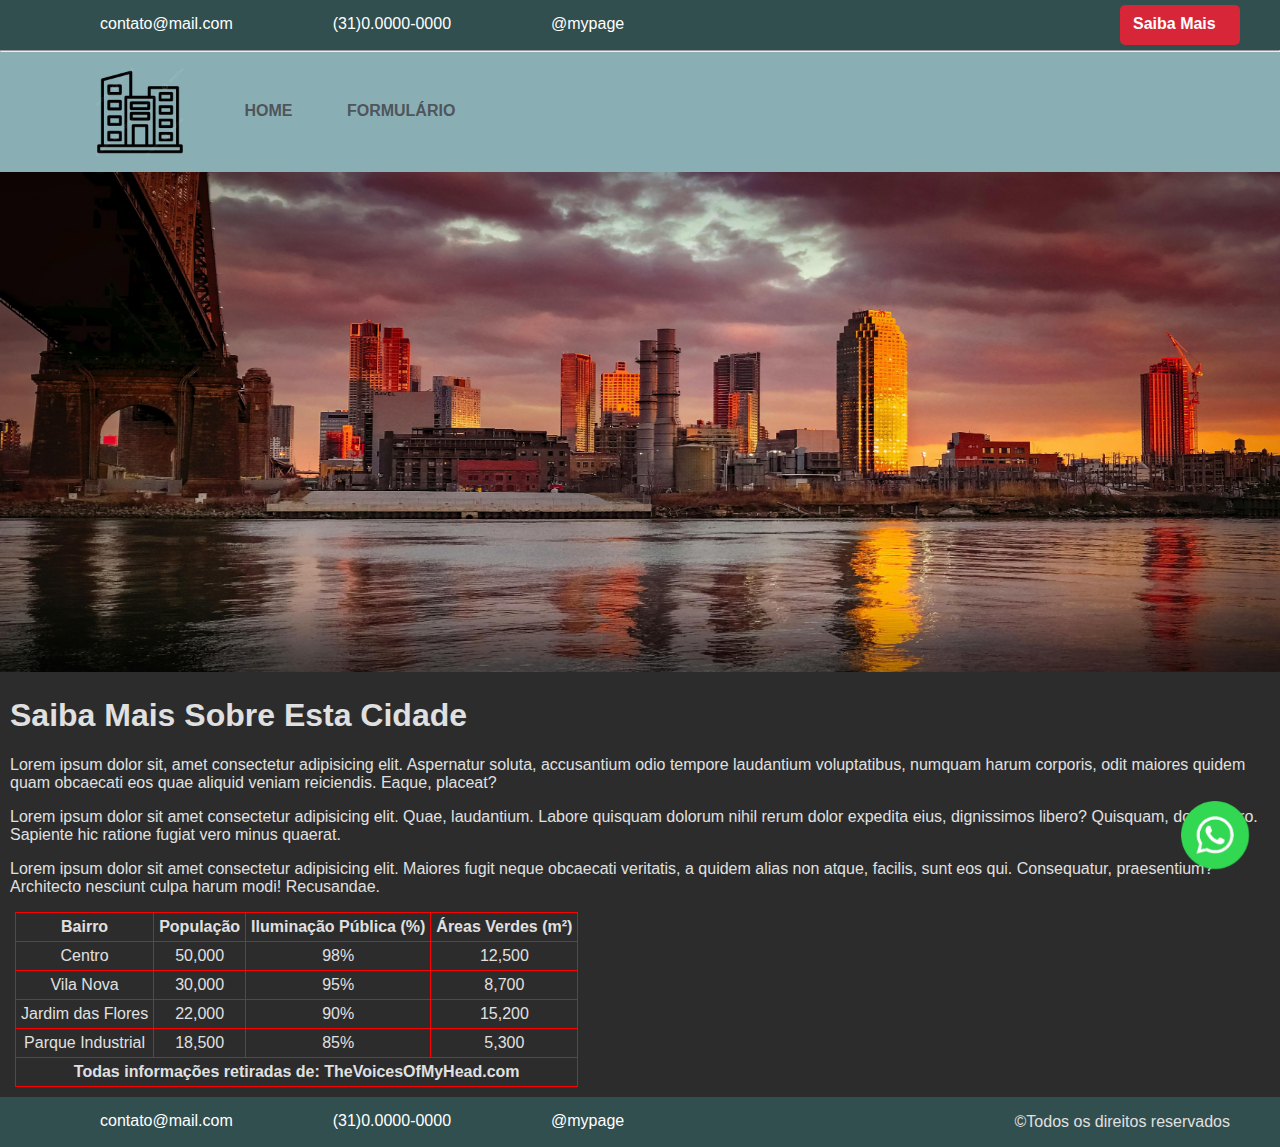
==== index.html @ d4a4579b "Add files via upload" ====
<!DOCTYPE html>
<html lang="pt-br">

<head>
    <meta charset="UTF-8">
    <meta name="viewport" content="width=device-width, initial-scale=1.0">
    <title>Home</title>
    <link rel="shortcut icon" href="logo.png" type="image/x-icon">
    <link rel="stylesheet" href="style.css">
</head>

<body>
    <div class="sob">
        <a href="mailto:contato@mail.com">contato@mail.com</a>
        <a href="tel:190">(31)0.0000-0000</a>
        <a href="http://instagram.com/" target="_blank">@mypage</a>
        <div id="about">
            <a href="" id="abouta">Saiba Mais</a>
        </div>
    </div>
    <hr>
    <header id="nav">
        <nav>
            <img src="logo.png" alt="logo" id="logo">
            <a href="index.html">HOME</a>
            <a href="form.html">FORMULÁRIO</a>
        </nav>
    </header>
    <div>
        <img src="wide.jpg" alt="plchld" id="wide">
    </div>
    <div id="fs">
        <h1>Saiba Mais Sobre Esta Cidade</h1>
        <p>Lorem ipsum dolor sit, amet consectetur adipisicing elit. Aspernatur soluta, accusantium odio tempore
            laudantium voluptatibus, numquam harum corporis, odit maiores quidem quam obcaecati eos quae aliquid veniam
            reiciendis. Eaque, placeat?</p>
        <p>Lorem ipsum dolor sit amet consectetur adipisicing elit. Quae, laudantium. Labore quisquam dolorum nihil
            rerum dolor expedita eius, dignissimos libero? Quisquam, dolore vero. Sapiente hic ratione fugiat vero minus
            quaerat.</p>
        <p>Lorem ipsum dolor sit amet consectetur adipisicing elit. Maiores fugit neque obcaecati veritatis, a quidem
            alias non atque, facilis, sunt eos qui. Consequatur, praesentium? Architecto nesciunt culpa harum modi!
            Recusandae.</p>
    </div>
    <div id="tdiv">
        <table id="tabela">
            <thead>
                <tr>
                    <th>Bairro</th>
                    <th>População</th>
                    <th>Iluminação Pública (%)</th>
                    <th>Áreas Verdes (m²)</th>
                </tr>
            </thead>
            <tbody>
                <tr>
                    <td>Centro</td>
                    <td>50,000</td>
                    <td>98%</td>
                    <td>12,500</td>
                </tr>
                <tr>
                    <td>Vila Nova</td>
                    <td>30,000</td>
                    <td>95%</td>
                    <td>8,700</td>
                </tr>
                <tr>
                    <td>Jardim das Flores</td>
                    <td>22,000</td>
                    <td>90%</td>
                    <td>15,200</td>
                </tr>
                <tr>
                    <td>Parque Industrial</td>
                    <td>18,500</td>
                    <td>85%</td>
                    <td>5,300</td>
                </tr>
            </tbody>
            <tfoot>
                <tr>
                    <th colspan="4">Todas informações retiradas de: TheVoicesOfMyHead.com</th>
                </tr>
            </tfoot>
        </table>
    </div>
    <footer>
        <div class="sob" id="lowersob">
            <a href="mailto:contato@mail.com" target="_blank">contato@mail.com</a>
            <a href="tel:+190" target="_blank">(31)0.0000-0000</a>
            <a href="http://instagram.com/" target="_blank">@mypage</a>
            <p>&copy;Todos os direitos reservados</p>
        </div>
    </footer>
    <a target="_blank" href="https://wa.me/31000000000"><img src="whats.webp" alt="logo whats" id="whats"></a>
</body>

</html>
---- style.css ----
body {
    margin: 0;
    padding: 0;
    background-color: #2C2C2C;
    font-family: Verdana, Geneva, Tahoma, sans-serif;
    color: #E0E0E0;
}

body::-webkit-scrollbar {
    display: none;
}

.sob {
    background-color: rgb(50, 79, 79);
    display: flex;
    height: 50px;
}

.sob a {
    color: rgb(255, 255, 255);
    text-decoration: none;
    margin-top: 15px;
    margin-left: 100px;
}

.sob a:hover {
    text-decoration: underline;
}

.sob p {
    position: absolute;
    right: 50px;
}

#about {
    margin-top: 5px;
    background-color: #D72638;
    border-radius: 5px;
    position: absolute;
    right: 40px;
    width: 120px;
    height: 40px;
}

#abouta {
    font-weight: bold;
    position: absolute;
    top: -5px;
    right: 7px;
    width: 100px;
    height: 40px;
}

hr {
    margin-top: 0;
    margin-bottom: 0;
}

#nav {  
    background-color: #89afb5;
}

#nav a {
    color: #4f555b;
    text-decoration: none;
    font-weight: bold;
    text-align: center;
    margin-bottom: 50px;
    margin-right: 50px;
}

#nav a:hover {
    color: #D72638;
}

#logo {
    margin-top: 10px;
    margin-bottom: 10px;
    width: 100px;
    height: 100px;
    margin-left: 90px;
    margin-right: 50px;
    vertical-align: middle;
}

#wide {
    width: 100%;
    height: 500px;
}

#fs {
    margin-left: 10px;
}

#whats {
    position: fixed;
    bottom: 20px;
    right: 20px;
    width: 90px;
    height: 90px;
}

#tabela {
    text-align: center;
    border: 1px solid red;
    border-radius: 10px;
    margin-bottom: 10px;
    margin-left: 15px;
}

#tabela,
#tabela * {
    border: 1px solid red;
    border-collapse: collapse;
}

#tabela td,
th {
    padding: 5px;
}

#form {
    padding: 10px;
}

#formdiv h1{
    margin-left: 0px;
    padding-left: 20px;
}
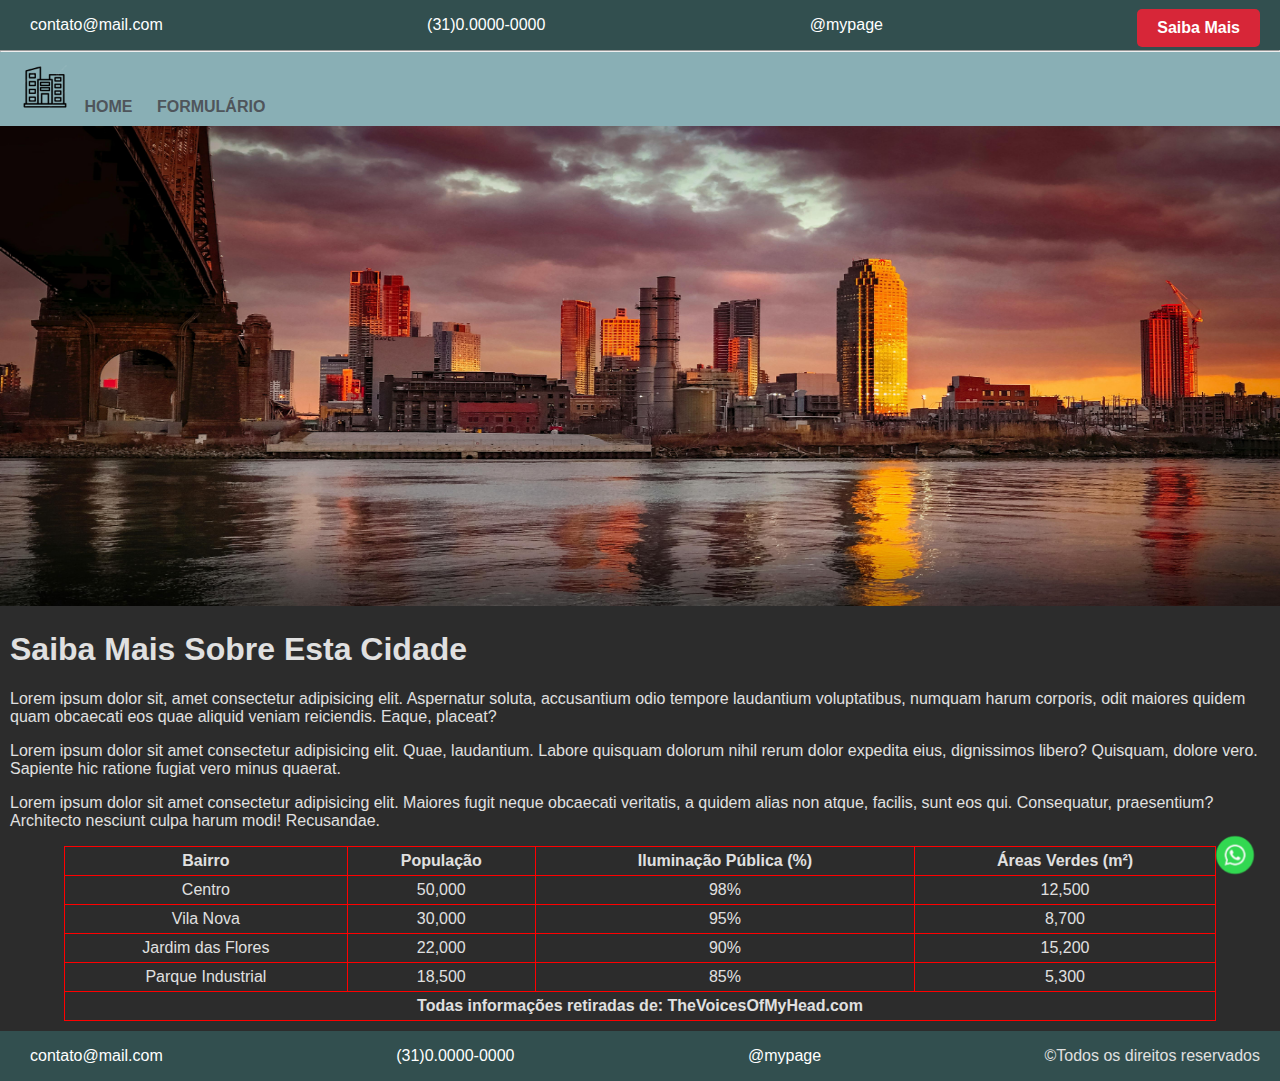
==== commit 7906c6bd: "Add files via upload" ====
--- a/index.html
+++ b/index.html
@@ -1,98 +1,109 @@
 <!DOCTYPE html>
 <html lang="pt-br">
+    <head>
+        <meta charset="UTF-8" />
+        <meta name="viewport" content="width=device-width, initial-scale=1.0" />
+        <title>Home</title>
+        <link rel="shortcut icon" href="logo.png" type="image/x-icon" />
+        <link rel="stylesheet" href="style.css" />
+    </head>
 
-<head>
-    <meta charset="UTF-8">
-    <meta name="viewport" content="width=device-width, initial-scale=1.0">
-    <title>Home</title>
-    <link rel="shortcut icon" href="logo.png" type="image/x-icon">
-    <link rel="stylesheet" href="style.css">
-</head>
-
-<body>
-    <div class="sob">
-        <a href="mailto:contato@mail.com">contato@mail.com</a>
-        <a href="tel:190">(31)0.0000-0000</a>
-        <a href="http://instagram.com/" target="_blank">@mypage</a>
-        <div id="about">
-            <a href="" id="abouta">Saiba Mais</a>
+    <body>
+        <div class="sob" id="upsob">
+            <a href="mailto:contato@mail.com">contato@mail.com</a>
+            <a href="tel:190">(31)0.0000-0000</a>
+            <a href="http://instagram.com/" target="_blank">@mypage</a>
+            <div id="about">
+                <a href="" id="abouta">Saiba Mais</a>
+            </div>
         </div>
-    </div>
-    <hr>
-    <header id="nav">
-        <nav>
-            <img src="logo.png" alt="logo" id="logo">
-            <a href="index.html">HOME</a>
-            <a href="form.html">FORMULÁRIO</a>
-        </nav>
-    </header>
-    <div>
-        <img src="wide.jpg" alt="plchld" id="wide">
-    </div>
-    <div id="fs">
-        <h1>Saiba Mais Sobre Esta Cidade</h1>
-        <p>Lorem ipsum dolor sit, amet consectetur adipisicing elit. Aspernatur soluta, accusantium odio tempore
-            laudantium voluptatibus, numquam harum corporis, odit maiores quidem quam obcaecati eos quae aliquid veniam
-            reiciendis. Eaque, placeat?</p>
-        <p>Lorem ipsum dolor sit amet consectetur adipisicing elit. Quae, laudantium. Labore quisquam dolorum nihil
-            rerum dolor expedita eius, dignissimos libero? Quisquam, dolore vero. Sapiente hic ratione fugiat vero minus
-            quaerat.</p>
-        <p>Lorem ipsum dolor sit amet consectetur adipisicing elit. Maiores fugit neque obcaecati veritatis, a quidem
-            alias non atque, facilis, sunt eos qui. Consequatur, praesentium? Architecto nesciunt culpa harum modi!
-            Recusandae.</p>
-    </div>
-    <div id="tdiv">
-        <table id="tabela">
-            <thead>
-                <tr>
-                    <th>Bairro</th>
-                    <th>População</th>
-                    <th>Iluminação Pública (%)</th>
-                    <th>Áreas Verdes (m²)</th>
-                </tr>
-            </thead>
-            <tbody>
-                <tr>
-                    <td>Centro</td>
-                    <td>50,000</td>
-                    <td>98%</td>
-                    <td>12,500</td>
-                </tr>
-                <tr>
-                    <td>Vila Nova</td>
-                    <td>30,000</td>
-                    <td>95%</td>
-                    <td>8,700</td>
-                </tr>
-                <tr>
-                    <td>Jardim das Flores</td>
-                    <td>22,000</td>
-                    <td>90%</td>
-                    <td>15,200</td>
-                </tr>
-                <tr>
-                    <td>Parque Industrial</td>
-                    <td>18,500</td>
-                    <td>85%</td>
-                    <td>5,300</td>
-                </tr>
-            </tbody>
-            <tfoot>
-                <tr>
-                    <th colspan="4">Todas informações retiradas de: TheVoicesOfMyHead.com</th>
-                </tr>
-            </tfoot>
-        </table>
-    </div>
-    <footer>
-        <div class="sob" id="lowersob">
-            <a href="mailto:contato@mail.com" target="_blank">contato@mail.com</a>
-            <a href="tel:+190" target="_blank">(31)0.0000-0000</a>
-            <a href="http://instagram.com/" target="_blank">@mypage</a>
-            <p>&copy;Todos os direitos reservados</p>
+        <hr />
+        <header id="nav">
+            <nav>
+                <img src="logo.png" alt="logo" id="logo" />
+                <a href="index.html" class="nav-link">HOME</a>
+                <a href="form.html" class="nav-link">FORMULÁRIO</a>
+            </nav>
+        </header>
+        <div>
+            <img src="wide.jpg" alt="plchld" id="wide" />
         </div>
-    </footer>
-    <a target="_blank" href="https://wa.me/31000000000"><img src="whats.webp" alt="logo whats" id="whats"></a>
-</body>
-
-</html>+        <div id="fs">
+            <h1>Saiba Mais Sobre Esta Cidade</h1>
+            <p>
+                Lorem ipsum dolor sit, amet consectetur adipisicing elit. Aspernatur
+                soluta, accusantium odio tempore laudantium voluptatibus, numquam harum
+                corporis, odit maiores quidem quam obcaecati eos quae aliquid veniam
+                reiciendis. Eaque, placeat?
+            </p>
+            <p>
+                Lorem ipsum dolor sit amet consectetur adipisicing elit. Quae,
+                laudantium. Labore quisquam dolorum nihil rerum dolor expedita eius,
+                dignissimos libero? Quisquam, dolore vero. Sapiente hic ratione fugiat
+                vero minus quaerat.
+            </p>
+            <p>
+                Lorem ipsum dolor sit amet consectetur adipisicing elit. Maiores fugit
+                neque obcaecati veritatis, a quidem alias non atque, facilis, sunt eos
+                qui. Consequatur, praesentium? Architecto nesciunt culpa harum modi!
+                Recusandae.
+            </p>
+        </div>
+        <div id="tdiv">
+            <table id="tabela">
+                <thead>
+                    <tr>
+                        <th>Bairro</th>
+                        <th>População</th>
+                        <th>Iluminação Pública (%)</th>
+                        <th>Áreas Verdes (m²)</th>
+                    </tr>
+                </thead>
+                <tbody>
+                    <tr>
+                        <td>Centro</td>
+                        <td>50,000</td>
+                        <td>98%</td>
+                        <td>12,500</td>
+                    </tr>
+                    <tr>
+                        <td>Vila Nova</td>
+                        <td>30,000</td>
+                        <td>95%</td>
+                        <td>8,700</td>
+                    </tr>
+                    <tr>
+                        <td>Jardim das Flores</td>
+                        <td>22,000</td>
+                        <td>90%</td>
+                        <td>15,200</td>
+                    </tr>
+                    <tr>
+                        <td>Parque Industrial</td>
+                        <td>18,500</td>
+                        <td>85%</td>
+                        <td>5,300</td>
+                    </tr>
+                </tbody>
+                <tfoot>
+                    <tr>
+                        <th colspan="4">
+                            Todas informações retiradas de: TheVoicesOfMyHead.com
+                        </th>
+                    </tr>
+                </tfoot>
+            </table>
+        </div>
+        <footer>
+            <div class="sob">
+                <a href="mailto:contato@mail.com" target="_blank">contato@mail.com</a>
+                <a href="tel:+190" target="_blank">(31)0.0000-0000</a>
+                <a href="http://instagram.com/" target="_blank">@mypage</a>
+                <p>&copy;Todos os direitos reservados</p>
+            </div>
+        </footer>
+        <a target="_blank" href="https://wa.me/31000000000"
+            ><img src="whats.webp" alt="logo whats" id="whats"
+        /></a>
+    </body>
+</html></div>
--- a/style.css
+++ b/style.css
@@ -1,129 +1,178 @@
 body {
-    margin: 0;
-    padding: 0;
-    background-color: #2C2C2C;
-    font-family: Verdana, Geneva, Tahoma, sans-serif;
-    color: #E0E0E0;
+  margin: 0;
+  padding: 0;
+  background-color: #2c2c2c;
+  font-family: Verdana, Geneva, Tahoma, sans-serif;
+  color: #e0e0e0;
 }
 
 body::-webkit-scrollbar {
-    display: none;
+  display: none;
 }
 
 .sob {
-    background-color: rgb(50, 79, 79);
-    display: flex;
-    height: 50px;
+  background-color: rgb(50, 79, 79);
+  display: flex;
+  height: 50px;
+  justify-content: space-between;
+  align-items: center;
+  padding: 0 20px;
 }
 
 .sob a {
-    color: rgb(255, 255, 255);
-    text-decoration: none;
-    margin-top: 15px;
-    margin-left: 100px;
+  color: rgb(255, 255, 255);
+  text-decoration: none;
+  margin: 0 10px;
 }
 
 .sob a:hover {
-    text-decoration: underline;
+  text-decoration: underline;
 }
 
 .sob p {
-    position: absolute;
-    right: 50px;
+  margin: 0;
 }
 
 #about {
-    margin-top: 5px;
-    background-color: #D72638;
-    border-radius: 5px;
-    position: absolute;
-    right: 40px;
-    width: 120px;
-    height: 40px;
+  margin-top: 5px;
+  background-color: #d72638;
+  border-radius: 5px;
+  padding: 10px;
 }
 
 #abouta {
-    font-weight: bold;
-    position: absolute;
-    top: -5px;
-    right: 7px;
-    width: 100px;
-    height: 40px;
+  font-weight: bold;
+  color: white;
 }
 
 hr {
-    margin-top: 0;
-    margin-bottom: 0;
+  margin-top: 0;
+  margin-bottom: 0;
 }
 
-#nav {  
-    background-color: #89afb5;
+#nav {
+  background-color: #89afb5;
+  display: flex;
+  align-items: center;
+  justify-content: space-between;
+  padding: 10px 20px;
 }
 
 #nav a {
-    color: #4f555b;
-    text-decoration: none;
-    font-weight: bold;
-    text-align: center;
-    margin-bottom: 50px;
-    margin-right: 50px;
+  color: #4f555b;
+  text-decoration: none;
+  font-weight: bold;
+  margin: 0 10px;
 }
 
 #nav a:hover {
-    color: #D72638;
+  color: #d72638;
 }
 
 #logo {
-    margin-top: 10px;
-    margin-bottom: 10px;
-    width: 100px;
-    height: 100px;
-    margin-left: 90px;
-    margin-right: 50px;
-    vertical-align: middle;
+  width: 50px;
+  height: 50px;
 }
 
 #wide {
-    width: 100%;
-    height: 500px;
+  width: 100%;
+  height: 30em;
 }
 
 #fs {
-    margin-left: 10px;
+  margin: 10px;
 }
 
 #whats {
-    position: fixed;
-    bottom: 20px;
-    right: 20px;
-    width: 90px;
-    height: 90px;
+  position: fixed;
+  bottom: 20px;
+  right: 20px;
+  width: 50px;
+  height: 50px;
 }
 
 #tabela {
-    text-align: center;
-    border: 1px solid red;
-    border-radius: 10px;
-    margin-bottom: 10px;
-    margin-left: 15px;
+  text-align: center;
+  border: 1px solid red;
+  border-radius: 10px;
+  margin: 10px auto;
+  width: 90%;
 }
 
 #tabela,
 #tabela * {
-    border: 1px solid red;
-    border-collapse: collapse;
+  border: 1px solid red;
+  border-collapse: collapse;
 }
 
 #tabela td,
 th {
-    padding: 5px;
+  padding: 5px;
 }
 
 #form {
-    padding: 10px;
+  padding: 10px;
 }
 
-#formdiv h1{
-    margin-left: 0px;
-    padding-left: 20px;
-}+#formdiv h1 {
+  margin-left: 0px;
+  padding-left: 20px;
+}
+
+@media (max-width: 768px) {
+  #upsob {
+    display: none;
+    visibility: hidden;
+  }
+
+  #nav {
+    flex-direction: column;
+  }
+
+  #logo {
+    width: 40px;
+    height: 40px;
+  }
+
+  #whats {
+    width: 40px;
+    height: 40px;
+  }
+
+  #tabela {
+    width: 100%;
+  }
+}
+
+@media (max-width: 360px) {
+  .sob {
+    display: flex;
+    flex-direction: column;
+    height: 100%;
+  }
+  .sob a{
+    padding: 5px;
+  }
+  #upsob {
+    display: none;
+    visibility: hidden;
+  }
+
+  #nav {
+    flex-direction: column;
+  }
+
+  #logo {
+    width: 30px;
+    height: 30px;
+  }
+
+  #whats {
+    width: 30px;
+    height: 30px;
+  }
+
+  #tabela {
+    width: 100%;
+  }
+}
